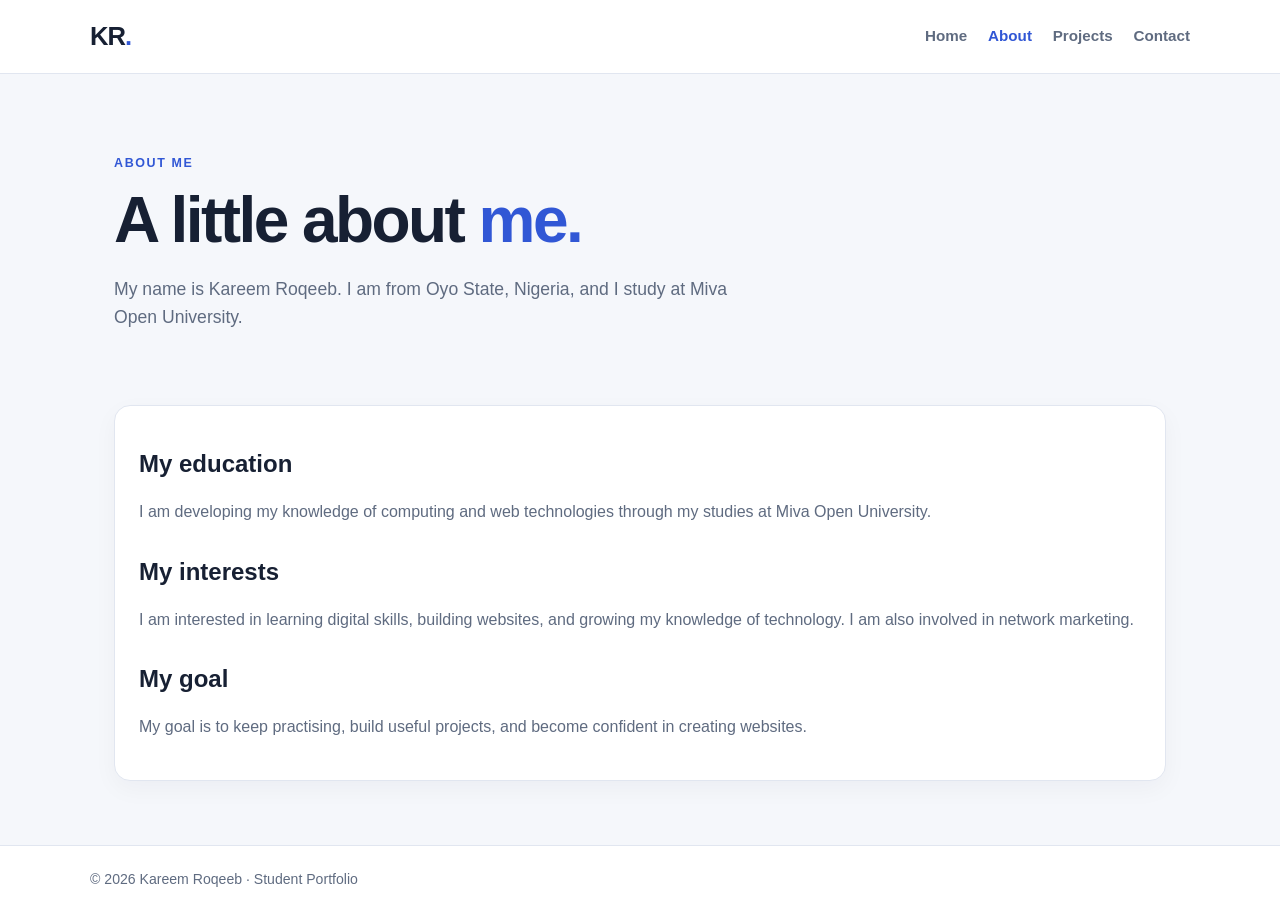
==== about.html @ e2964cb8 "Add files via upload school portfolio website files" ====
<!DOCTYPE html>
<html lang="en">
<head>
  <meta charset="UTF-8">
  <meta name="viewport" content="width=device-width, initial-scale=1.0">
  <title>About | Kareem Roqeeb</title>
  <link rel="stylesheet" href="styles.css">
  <script src="script.js" defer></script>
</head>
<body>
  <header class="site-header">
    <a class="logo" href="index.html">KR<span>.</span></a>
    <button class="menu-toggle" aria-label="Toggle navigation" aria-expanded="false">☰</button>
    <nav class="nav-links" aria-label="Main navigation">
      <a href="index.html">Home</a><a class="active" href="about.html">About</a>
      <a href="projects.html">Projects</a><a href="contact.html">Contact</a>
    </nav>
  </header>
  <main class="page-main">
    <section class="page-intro">
      <p class="eyebrow">ABOUT ME</p>
      <h1>A little about <span>me.</span></h1>
      <p>My name is Kareem Roqeeb. I am from Oyo State, Nigeria, and I study at Miva Open University.</p>
    </section>
    <section class="content-panel">
      <h2>My education</h2>
      <p>I am developing my knowledge of computing and web technologies through my studies at Miva Open University.</p>
      <h2>My interests</h2>
      <p>I am interested in learning digital skills, building websites, and growing my knowledge of technology. I am also involved in network marketing.</p>
      <h2>My goal</h2>
      <p>My goal is to keep practising, build useful projects, and become confident in creating websites.</p>
    </section>
  </main>
  <footer class="site-footer"><p>© <span class="year"></span> Kareem Roqeeb · Student Portfolio</p></footer>
</body>
</html>
---- styles.css ----
:root {
  --background: #f5f7fb;
  --surface: #ffffff;
  --text: #172033;
  --muted: #5f6b80;
  --accent: #3157d5;
  --accent-dark: #2342aa;
  --border: #e1e6f0;
  --soft-blue: #eaf0ff;
}

* { box-sizing: border-box; }
html { scroll-behavior: smooth; }
body {
  margin: 0;
  font-family: Arial, Helvetica, sans-serif;
  color: var(--text);
  background: var(--background);
  line-height: 1.6;
}
a { color: inherit; }
.site-header {
  display: flex;
  align-items: center;
  justify-content: space-between;
  gap: 1rem;
  padding: 1rem max(5%, calc((100% - 1100px) / 2));
  background: var(--surface);
  border-bottom: 1px solid var(--border);
}
.logo { font-size: 1.6rem; font-weight: 800; text-decoration: none; letter-spacing: -1px; }
.logo span, .hero h1 span, .page-intro h1 span { color: var(--accent); }
.nav-links { display: flex; gap: 1.3rem; align-items: center; }
.nav-links a { text-decoration: none; color: var(--muted); font-weight: 700; font-size: .95rem; }
.nav-links a:hover, .nav-links a.active { color: var(--accent); }
.menu-toggle { display: none; border: 1px solid var(--border); border-radius: 8px; background: white; padding: .45rem .7rem; font-size: 1.2rem; }
.hero, .page-intro { max-width: 1100px; margin: 0 auto; padding: 5rem 1.5rem 3.5rem; }
.hero { min-height: 390px; display: flex; flex-direction: column; justify-content: center; align-items: flex-start; }
.eyebrow { color: var(--accent); font-weight: 800; letter-spacing: .13em; font-size: .78rem; margin: 0 0 .7rem; }
h1 { font-size: clamp(2.3rem, 6vw, 4rem); line-height: 1.1; letter-spacing: -.04em; margin: 0 0 1.2rem; }
h2 { line-height: 1.25; }
.hero-copy, .page-intro > p:last-child { color: var(--muted); max-width: 650px; font-size: 1.1rem; }
.button-row { display: flex; gap: .8rem; flex-wrap: wrap; margin-top: 1.2rem; }
.button { display: inline-block; padding: .75rem 1.1rem; border-radius: 9px; text-decoration: none; font-weight: 700; }
.button.primary { background: var(--accent); color: white; }
.button.primary:hover { background: var(--accent-dark); }
.button.secondary { border: 1px solid var(--border); background: white; }
.section { max-width: 1100px; margin: 0 auto; padding: 1rem 1.5rem 4rem; }
.section-heading { margin-bottom: 1.5rem; }
.section-heading h2 { font-size: 2rem; margin: 0; }
.card-grid { display: grid; grid-template-columns: repeat(3, minmax(0, 1fr)); gap: 1.2rem; }
.card, .content-panel { background: var(--surface); border: 1px solid var(--border); border-radius: 16px; padding: 1.5rem; box-shadow: 0 8px 24px rgba(23, 32, 51, .04); }
.card h2, .card h3 { margin: .8rem 0 .5rem; }
.card p, .content-panel p { color: var(--muted); }
.card-icon { display: inline-flex; min-width: 48px; min-height: 42px; align-items: center; justify-content: center; padding: .4rem; border-radius: 10px; background: var(--soft-blue); color: var(--accent); font-weight: 800; }
.text-link { color: var(--accent); font-weight: 800; text-decoration: none; }
.text-link:hover { text-decoration: underline; }
.page-main { max-width: 1100px; margin: 0 auto; padding: 0 1.5rem 4rem; }
.page-intro { padding-left: 0; padding-right: 0; }
.content-panel h2:not(:first-child) { margin-top: 2rem; }
.tag { display: inline-block; margin-top: .4rem; padding: .25rem .6rem; background: var(--soft-blue); color: var(--accent-dark); border-radius: 100px; font-size: .8rem; font-weight: 700; }
.note { color: var(--muted); font-size: .92rem; margin-top: 1.5rem; }
.site-footer { display: flex; justify-content: space-between; gap: 1rem; flex-wrap: wrap; padding: 1.2rem max(5%, calc((100% - 1100px) / 2)); background: var(--surface); border-top: 1px solid var(--border); color: var(--muted); font-size: .88rem; }
.site-footer p { margin: .2rem 0; }

@media (max-width: 700px) {
  .site-header { position: relative; flex-wrap: wrap; }
  .menu-toggle { display: block; }
  .nav-links { display: none; width: 100%; flex-direction: column; align-items: flex-start; gap: .8rem; padding: .7rem 0 .3rem; }
  .nav-links.open { display: flex; }
  .hero, .page-intro { padding-top: 3.5rem; }
  .card-grid { grid-template-columns: 1fr; }
  .site-footer { flex-direction: column; }
}
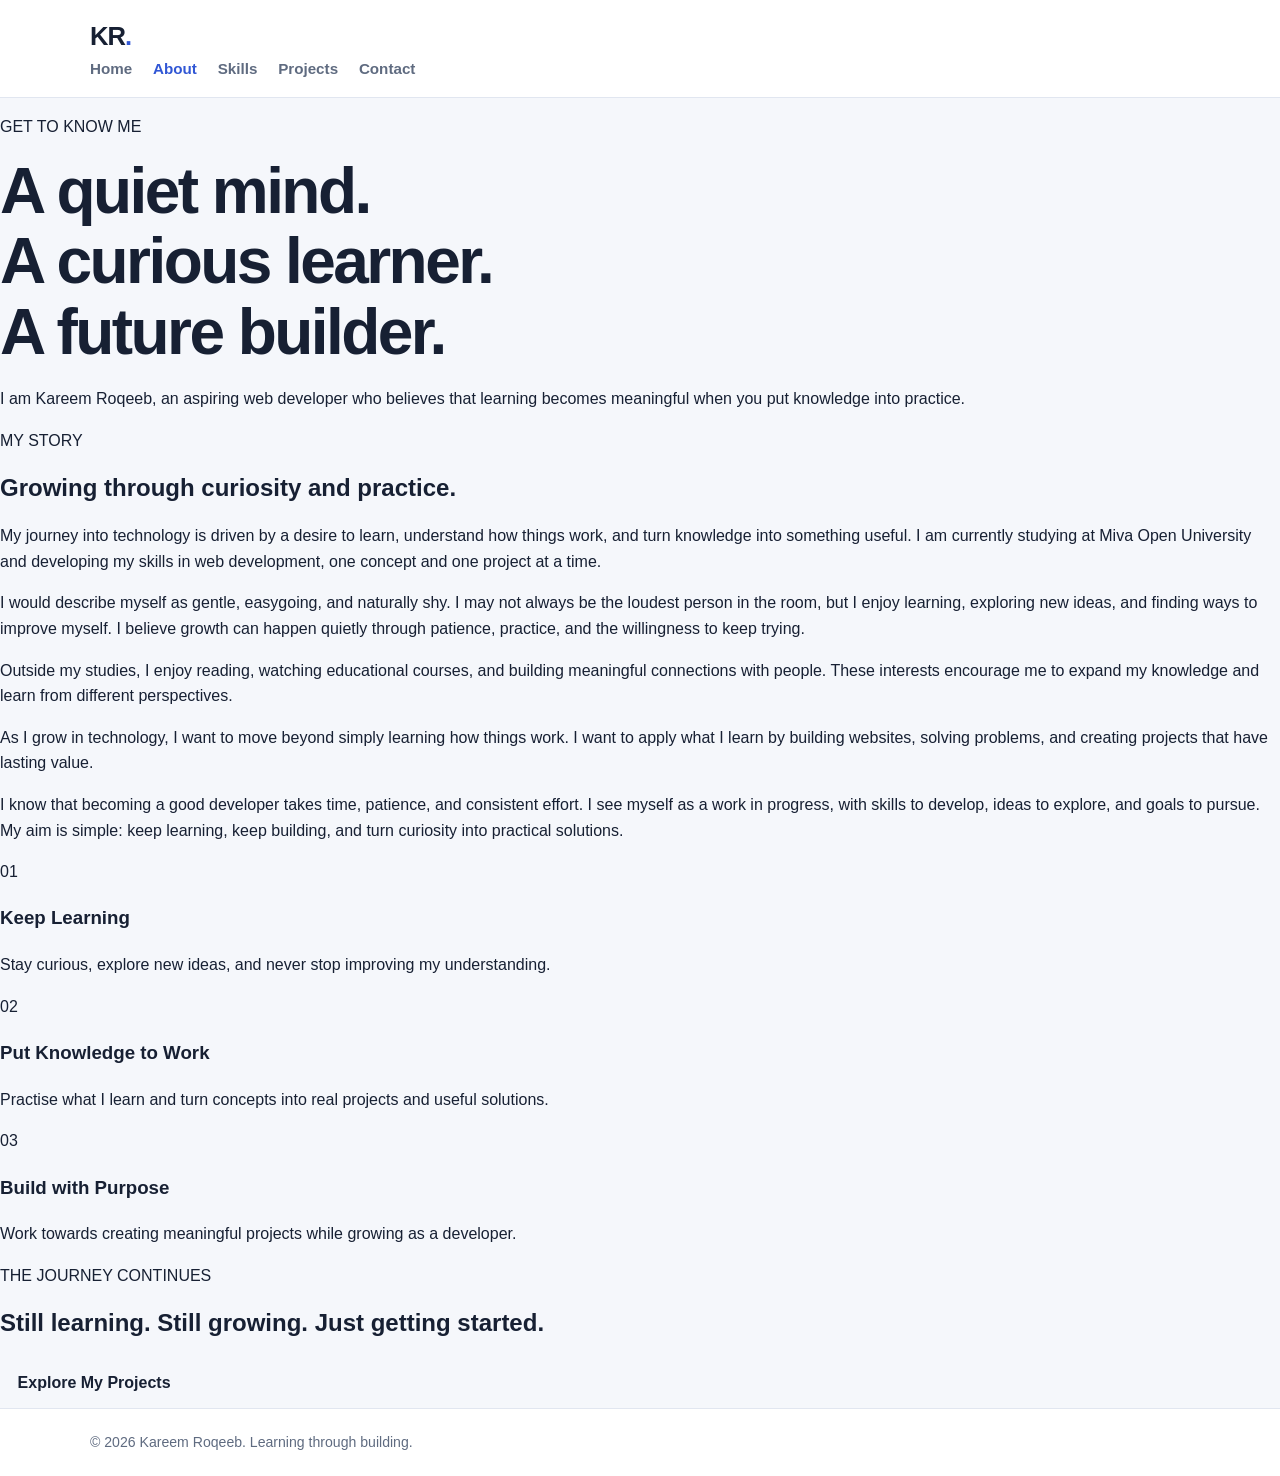
==== commit 38d6da3a: "Revamp About page layout and content" ====
--- a/about.html
+++ b/about.html
@@ -1,36 +1,137 @@
+
 <!DOCTYPE html>
 <html lang="en">
 <head>
-  <meta charset="UTF-8">
-  <meta name="viewport" content="width=device-width, initial-scale=1.0">
-  <title>About | Kareem Roqeeb</title>
-  <link rel="stylesheet" href="styles.css">
-  <script src="script.js" defer></script>
+    <meta charset="UTF-8">
+    <meta name="viewport" content="width=device-width, initial-scale=1.0">
+    <title>About Me | Kareem Roqeeb</title>
+    <link rel="stylesheet" href="styles.css">
 </head>
 <body>
-  <header class="site-header">
-    <a class="logo" href="index.html">KR<span>.</span></a>
-    <button class="menu-toggle" aria-label="Toggle navigation" aria-expanded="false">☰</button>
-    <nav class="nav-links" aria-label="Main navigation">
-      <a href="index.html">Home</a><a class="active" href="about.html">About</a>
-      <a href="projects.html">Projects</a><a href="contact.html">Contact</a>
-    </nav>
-  </header>
-  <main class="page-main">
-    <section class="page-intro">
-      <p class="eyebrow">ABOUT ME</p>
-      <h1>A little about <span>me.</span></h1>
-      <p>My name is Kareem Roqeeb. I am from Oyo State, Nigeria, and I study at Miva Open University.</p>
-    </section>
-    <section class="content-panel">
-      <h2>My education</h2>
-      <p>I am developing my knowledge of computing and web technologies through my studies at Miva Open University.</p>
-      <h2>My interests</h2>
-      <p>I am interested in learning digital skills, building websites, and growing my knowledge of technology. I am also involved in network marketing.</p>
-      <h2>My goal</h2>
-      <p>My goal is to keep practising, build useful projects, and become confident in creating websites.</p>
-    </section>
-  </main>
-  <footer class="site-footer"><p>© <span class="year"></span> Kareem Roqeeb · Student Portfolio</p></footer>
+
+    <header class="site-header">
+        <nav class="navbar">
+            <a href="index.html" class="logo">KR<span>.</span></a>
+
+            <div class="nav-links">
+                <a href="index.html">Home</a>
+                <a href="about.html" class="active">About</a>
+                <a href="index.html#skills">Skills</a>
+                <a href="projects.html">Projects</a>
+                <a href="contact.html">Contact</a>
+            </div>
+        </nav>
+    </header>
+
+    <main class="about-page">
+        <section class="about-hero">
+            <p class="section-label">GET TO KNOW ME</p>
+
+            <h1>
+                A quiet mind.<br>
+                A curious learner.<br>
+                <span>A future builder.</span>
+            </h1>
+
+            <p class="about-intro">
+                I am Kareem Roqeeb, an aspiring web developer
+                who believes that learning becomes meaningful
+                when you put knowledge into practice.
+            </p>
+        </section>
+
+        <section class="about-story">
+            <div class="about-heading">
+                <p class="section-label">MY STORY</p>
+                <h2>Growing through curiosity and practice.</h2>
+            </div>
+
+            <div class="about-text">
+                <p>
+                    My journey into technology is driven by a
+                    desire to learn, understand how things work,
+                    and turn knowledge into something useful.
+                    I am currently studying at Miva Open University
+                    and developing my skills in web development,
+                    one concept and one project at a time.
+                </p>
+
+                <p>
+                    I would describe myself as gentle, easygoing,
+                    and naturally shy. I may not always be the
+                    loudest person in the room, but I enjoy
+                    learning, exploring new ideas, and finding
+                    ways to improve myself. I believe growth can
+                    happen quietly through patience, practice,
+                    and the willingness to keep trying.
+                </p>
+
+                <p>
+                    Outside my studies, I enjoy reading, watching
+                    educational courses, and building meaningful
+                    connections with people. These interests
+                    encourage me to expand my knowledge and learn
+                    from different perspectives.
+                </p>
+
+                <p>
+                    As I grow in technology, I want to move beyond
+                    simply learning how things work. I want to
+                    apply what I learn by building websites,
+                    solving problems, and creating projects that
+                    have lasting value.
+                </p>
+
+                <p>
+                    I know that becoming a good developer takes
+                    time, patience, and consistent effort. I see
+                    myself as a work in progress, with skills to
+                    develop, ideas to explore, and goals to pursue.
+                    My aim is simple: keep learning, keep building,
+                    and turn curiosity into practical solutions.
+                </p>
+            </div>
+        </section>
+
+        <section class="about-values">
+            <article class="value-card">
+                <span>01</span>
+                <h3>Keep Learning</h3>
+                <p>
+                    Stay curious, explore new ideas, and never stop
+                    improving my understanding.
+                </p>
+            </article>
+
+            <article class="value-card">
+                <span>02</span>
+                <h3>Put Knowledge to Work</h3>
+                <p>
+                    Practise what I learn and turn concepts into
+                    real projects and useful solutions.
+                </p>
+            </article>
+
+            <article class="value-card">
+                <span>03</span>
+                <h3>Build with Purpose</h3>
+                <p>
+                    Work towards creating meaningful projects
+                    while growing as a developer.
+                </p>
+            </article>
+        </section>
+
+        <section class="about-cta">
+            <p class="section-label">THE JOURNEY CONTINUES</p>
+            <h2>Still learning. Still growing. Just getting started.</h2>
+            <a href="projects.html" class="button">Explore My Projects</a>
+        </section>
+    </main>
+
+    <footer class="site-footer">
+        <p>© 2026 Kareem Roqeeb. Learning through building.</p>
+    </footer>
+
 </body>
 </html>
